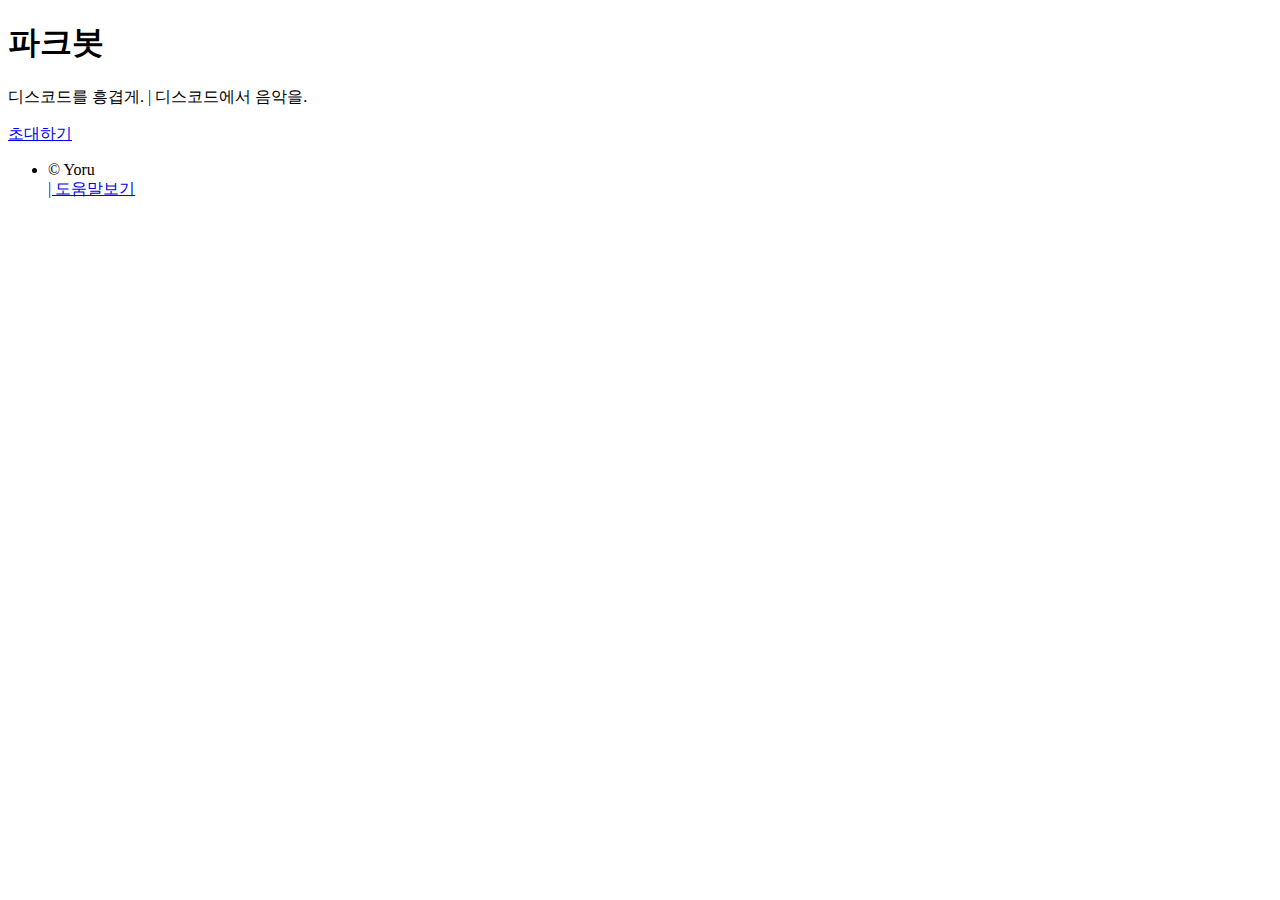
==== index.html @ 8ce3cc9d "favicon" ====
<!DOCTYPE HTML>
<!--
	Eventually by HTML5 UP
	html5up.net | @ajlkn
	Free for personal and commercial use under the CCA 3.0 license (html5up.net/license)
-->
<html>
	<head>
		<!-- Global site tag (gtag.js) - Google Analytics -->
		<script async src="https://www.googletagmanager.com/gtag/js?id=UA-162516820-3"></script>
		<script>
  			window.dataLayer = window.dataLayer || [];
  			function gtag(){dataLayer.push(arguments);}
  			gtag('js', new Date());

  			gtag('config', 'UA-162516820-3');
		</script>

		<title>파크봇</title>
		<meta name="description" content="디스코드를 흥겹게. 디스코드에서 음악을.">
		<meta charset="utf-8" />
		<meta name="viewport" content="width=device-width, initial-scale=1, user-scalable=no" />
		<link href="invite/perms/assets/img/favicon.png" rel="icon">
		<link rel="stylesheet" href="assets/css/main.css" />
	</head>
	<body class="is-preload">

		<!-- Header -->
			<header id="header">
				<h1>파크봇</h1>
				<p>디스코드를 흥겹게. | 디스코드에서 음악을.<br /></p>
			</header>

        <a href="https://parkbot.yoru.pe.kr/invite" class="button big wide smooth-scroll-middle">초대하기</a>

		<!-- Footer -->
			<footer id="footer">
				<ul class="copyright">
					<li>&copy; Yoru</li>
					<a href="https://parkbot.yoru.pe.kr/help"> | 도움말보기</a>
				</ul>
			</footer>

		<!-- Scripts -->
			<script src="assets/js/main.js"></script>

	</body>
</html>
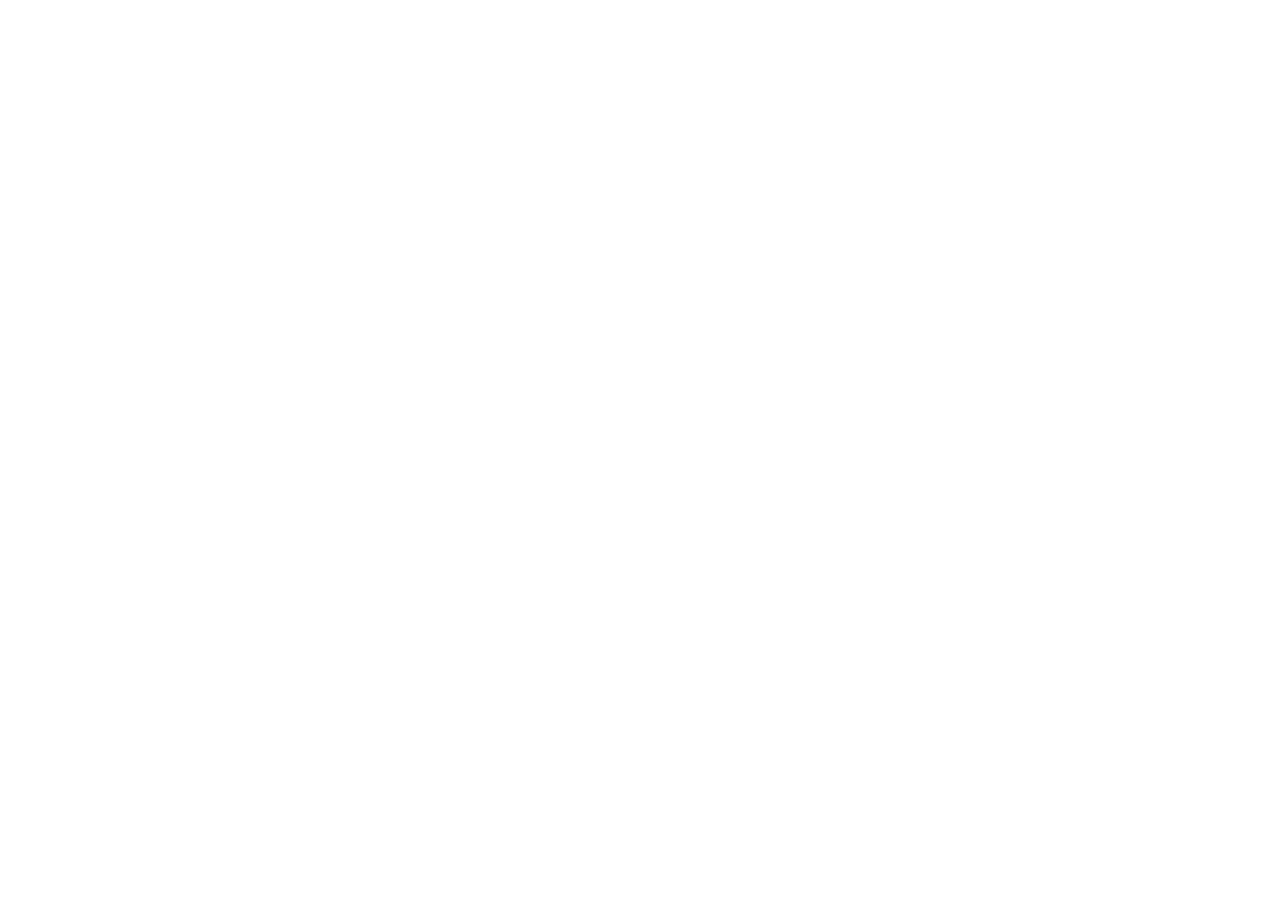
==== commit 00f6b8ad: "https" ====
--- a/index.html
+++ b/index.html
@@ -14,6 +14,11 @@
   			gtag('js', new Date());
 
   			gtag('config', 'UA-162516820-3');
+
+			if(window.location.protocol == "http:"){
+				console.log(1)
+				location.href = "https://parkbot.yoru.pe.kr"
+			}
 		</script>
 
 		<title>파크봇</title>
@@ -38,6 +43,7 @@
 				<ul class="copyright">
 					<li>&copy; Yoru</li>
 					<a href="https://parkbot.yoru.pe.kr/help"> | 도움말보기</a>
+					<a href="https://github.com/callistoteam/parkbot"> | 오픈소스</a>
 				</ul>
 			</footer>
 
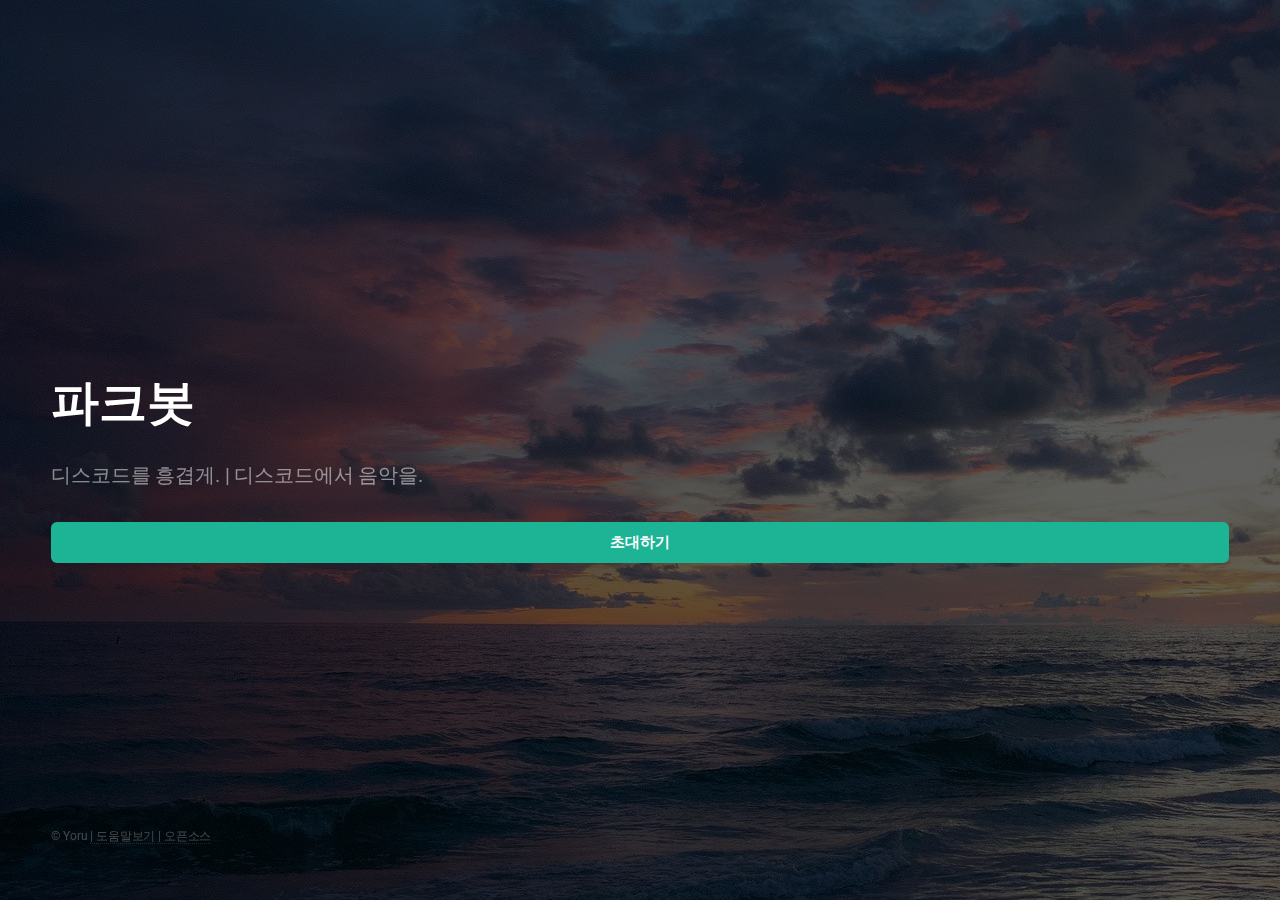
==== commit dbfa8ea9: "Update index.html" ====
--- a/index.html
+++ b/index.html
@@ -1,54 +1,56 @@
-<!DOCTYPE HTML>
-<!--
-	Eventually by HTML5 UP
-	html5up.net | @ajlkn
-	Free for personal and commercial use under the CCA 3.0 license (html5up.net/license)
--->
-<html>
-	<head>
-		<!-- Global site tag (gtag.js) - Google Analytics -->
-		<script async src="https://www.googletagmanager.com/gtag/js?id=UA-162516820-3"></script>
-		<script>
-  			window.dataLayer = window.dataLayer || [];
-  			function gtag(){dataLayer.push(arguments);}
-  			gtag('js', new Date());
-
-  			gtag('config', 'UA-162516820-3');
-
-			if(window.location.protocol == "http:"){
-				console.log(1)
-				location.href = "https://parkbot.yoru.pe.kr"
-			}
-		</script>
-
-		<title>파크봇</title>
-		<meta name="description" content="디스코드를 흥겹게. 디스코드에서 음악을.">
-		<meta charset="utf-8" />
-		<meta name="viewport" content="width=device-width, initial-scale=1, user-scalable=no" />
-		<link href="invite/perms/assets/img/favicon.png" rel="icon">
-		<link rel="stylesheet" href="assets/css/main.css" />
-	</head>
-	<body class="is-preload">
-
-		<!-- Header -->
-			<header id="header">
-				<h1>파크봇</h1>
-				<p>디스코드를 흥겹게. | 디스코드에서 음악을.<br /></p>
-			</header>
-
-        <a href="https://parkbot.yoru.pe.kr/invite" class="button big wide smooth-scroll-middle">초대하기</a>
-
-		<!-- Footer -->
-			<footer id="footer">
-				<ul class="copyright">
-					<li>&copy; Yoru</li>
-					<a href="https://parkbot.yoru.pe.kr/help"> | 도움말보기</a>
-					<a href="https://github.com/callistoteam/parkbot"> | 오픈소스</a>
-				</ul>
-			</footer>
-
-		<!-- Scripts -->
-			<script src="assets/js/main.js"></script>
-
-	</body>
-</html>+<!DOCTYPE HTML>
+<!--
+	Eventually by HTML5 UP
+	html5up.net | @ajlkn
+	Free for personal and commercial use under the CCA 3.0 license (html5up.net/license)
+-->
+<html>
+	<head>
+		<!-- Global site tag (gtag.js) - Google Analytics -->
+		<script async src="https://www.googletagmanager.com/gtag/js?id=UA-162516820-3"></script>
+		<script>
+			/*
+  			window.dataLayer = window.dataLayer || [];
+  			function gtag(){dataLayer.push(arguments);}
+  			gtag('js', new Date());
+
+  			gtag('config', 'UA-162516820-3');
+
+			if(window.location.protocol == "http:"){
+				console.log(1)
+				location.href = "https://parkbot.yoruroong.me"
+			}
+			*/
+		</script>
+
+		<title>파크봇</title>
+		<meta name="description" content="디스코드를 흥겹게. 디스코드에서 음악을.">
+		<meta charset="utf-8" />
+		<meta name="viewport" content="width=device-width, initial-scale=1, user-scalable=no" />
+		<link href="invite/perms/assets/img/favicon.png" rel="icon">
+		<link rel="stylesheet" href="assets/css/main.css" />
+	</head>
+	<body class="is-preload">
+
+		<!-- Header -->
+			<header id="header">
+				<h1>파크봇</h1>
+				<p>디스코드를 흥겹게. | 디스코드에서 음악을.<br /></p>
+			</header>
+
+        <a href="https://parkbot.yoruroong.me/invite" class="button big wide smooth-scroll-middle">초대하기</a>
+
+		<!-- Footer -->
+			<footer id="footer">
+				<ul class="copyright">
+					<li>&copy; Yoru</li>
+					<a href="https://parkbot.yoruroong.me/help"> | 도움말보기</a>
+					<a href="https://github.com/callistoteam/parkbot"> | 오픈소스</a>
+				</ul>
+			</footer>
+
+		<!-- Scripts -->
+			<script src="assets/js/main.js"></script>
+
+	</body>
+</html>
--- a/assets/css/main.css
+++ b/assets/css/main.css
@@ -0,0 +1,887 @@
+@import url(fontawesome-all.min.css);
+@import url("https://fonts.googleapis.com/css?family=Roboto:400,700");
+/*
+	Eventually by HTML5 UP
+	html5up.net | @ajlkn
+	Free for personal and commercial use under the CCA 3.0 license (html5up.net/license)
+*/
+html, body, div, span, applet, object,
+iframe, h1, h2, h3, h4, h5, h6, p, blockquote,
+pre, a, abbr, acronym, address, big, cite,
+code, del, dfn, em, img, ins, kbd, q, s, samp,
+small, strike, strong, sub, sup, tt, var, b,
+u, i, center, dl, dt, dd, ol, ul, li, fieldset,
+form, label, legend, table, caption, tbody,
+tfoot, thead, tr, th, td, article, aside,
+canvas, details, embed, figure, figcaption,
+footer, header, hgroup, menu, nav, output, ruby,
+section, summary, time, mark, audio, video {
+  margin: 0;
+  padding: 0;
+  border: 0;
+  font-size: 100%;
+  font: inherit;
+  vertical-align: baseline; }
+
+article, aside, details, figcaption, figure,
+footer, header, hgroup, menu, nav, section {
+  display: block; }
+
+body {
+  line-height: 1; }
+
+ol, ul {
+  list-style: none; }
+
+blockquote, q {
+  quotes: none; }
+  blockquote:before, blockquote:after, q:before, q:after {
+    content: '';
+    content: none; }
+
+table {
+  border-collapse: collapse;
+  border-spacing: 0; }
+
+body {
+  -webkit-text-size-adjust: none; }
+
+mark {
+  background-color: transparent;
+  color: inherit; }
+
+input::-moz-focus-inner {
+  border: 0;
+  padding: 0; }
+
+input, select, textarea {
+  -moz-appearance: none;
+  -webkit-appearance: none;
+  -ms-appearance: none;
+  appearance: none; }
+
+/* Basic */
+@-ms-viewport {
+  width: device-width; }
+
+body {
+  -ms-overflow-style: scrollbar; }
+
+@media screen and (max-width: 480px) {
+  html, body {
+    min-width: 320px; } }
+
+html {
+  box-sizing: border-box; }
+
+*, *:before, *:after {
+  box-sizing: inherit; }
+
+html, body {
+  height: 100%;
+  overflow-x: hidden;
+  width: 100%; }
+  @media screen and (max-height: 640px) {
+    html, body {
+      height: auto;
+      min-height: 100%; } }
+
+body {
+  display: -moz-flex;
+  display: -webkit-flex;
+  display: -ms-flex;
+  display: flex;
+  -moz-flex-direction: column;
+  -webkit-flex-direction: column;
+  -ms-flex-direction: column;
+  flex-direction: column;
+  -moz-justify-content: center;
+  -webkit-justify-content: center;
+  -ms-justify-content: center;
+  justify-content: center;
+  background-color: #000;
+  padding: 6em 4em 4em 4em; }
+  body.is-preload *, body.is-preload *:before, body.is-preload *:after {
+    -moz-animation: none !important;
+    -webkit-animation: none !important;
+    -ms-animation: none !important;
+    animation: none !important;
+    -moz-transition: none !important;
+    -webkit-transition: none !important;
+    -ms-transition: none !important;
+    transition: none !important; }
+  body > * {
+    position: relative;
+    z-index: 2; }
+  @media screen and (max-width: 1680px) {
+    body {
+      padding: 6em 3.5em 3.5em 3.5em; } }
+  @media screen and (max-width: 736px) {
+    body {
+      padding: 5em 2em 2em 2em; } }
+  @media screen and (max-width: 360px) {
+    body {
+      padding: 5em 1.25em 1.25em 1.25em; } }
+
+/* BG */
+#bg {
+  -moz-transition: opacity 2s ease-in-out;
+  -webkit-transition: opacity 2s ease-in-out;
+  -ms-transition: opacity 2s ease-in-out;
+  transition: opacity 2s ease-in-out;
+  height: 100%;
+  left: 0;
+  opacity: 0.375;
+  position: fixed;
+  top: 0;
+  width: 100%;
+  z-index: 1; }
+  #bg div {
+    -moz-transition: opacity 3s ease;
+    -webkit-transition: opacity 3s ease;
+    -ms-transition: opacity 3s ease;
+    transition: opacity 3s ease;
+    background-size: cover;
+    height: 100%;
+    left: 0;
+    opacity: 0;
+    position: absolute;
+    top: 0;
+    visibility: hidden;
+    width: 150%; }
+    #bg div.visible {
+      -moz-animation: bg 45s linear infinite;
+      -webkit-animation: bg 45s linear infinite;
+      -ms-animation: bg 45s linear infinite;
+      animation: bg 45s linear infinite;
+      opacity: 1;
+      visibility: visible;
+      z-index: 1; }
+      #bg div.visible.top {
+        z-index: 2; }
+      @media screen and (max-width: 1280px) {
+        #bg div.visible {
+          -moz-animation: bg 29.25s linear infinite;
+          -webkit-animation: bg 29.25s linear infinite;
+          -ms-animation: bg 29.25s linear infinite;
+          animation: bg 29.25s linear infinite; } }
+      @media screen and (max-width: 736px) {
+        #bg div.visible {
+          -moz-animation: bg 18s linear infinite;
+          -webkit-animation: bg 18s linear infinite;
+          -ms-animation: bg 18s linear infinite;
+          animation: bg 18s linear infinite; } }
+    #bg div:only-child {
+      -moz-animation-direction: alternate !important;
+      -webkit-animation-direction: alternate !important;
+      -ms-animation-direction: alternate !important;
+      animation-direction: alternate !important; }
+  body.is-preload #bg {
+    opacity: 0; }
+
+@-moz-keyframes bg {
+  0% {
+    -moz-transform: translateX(0);
+    -webkit-transform: translateX(0);
+    -ms-transform: translateX(0);
+    transform: translateX(0); }
+  100% {
+    -moz-transform: translateX(-25%);
+    -webkit-transform: translateX(-25%);
+    -ms-transform: translateX(-25%);
+    transform: translateX(-25%); } }
+
+@-webkit-keyframes bg {
+  0% {
+    -moz-transform: translateX(0);
+    -webkit-transform: translateX(0);
+    -ms-transform: translateX(0);
+    transform: translateX(0); }
+  100% {
+    -moz-transform: translateX(-25%);
+    -webkit-transform: translateX(-25%);
+    -ms-transform: translateX(-25%);
+    transform: translateX(-25%); } }
+
+@-ms-keyframes bg {
+  0% {
+    -moz-transform: translateX(0);
+    -webkit-transform: translateX(0);
+    -ms-transform: translateX(0);
+    transform: translateX(0); }
+  100% {
+    -moz-transform: translateX(-25%);
+    -webkit-transform: translateX(-25%);
+    -ms-transform: translateX(-25%);
+    transform: translateX(-25%); } }
+
+@keyframes bg {
+  0% {
+    -moz-transform: translateX(0);
+    -webkit-transform: translateX(0);
+    -ms-transform: translateX(0);
+    transform: translateX(0); }
+  100% {
+    -moz-transform: translateX(-25%);
+    -webkit-transform: translateX(-25%);
+    -ms-transform: translateX(-25%);
+    transform: translateX(-25%); } }
+
+/* Type */
+body, input, select, textarea {
+  color: rgba(255, 255, 255, 0.75);
+  font-family: "Roboto", sans-serif;
+  font-size: 16pt;
+  font-weight: 400;
+  letter-spacing: -0.01em;
+  line-height: 1.65em; }
+  @media screen and (max-width: 1680px) {
+    body, input, select, textarea {
+      font-size: 12pt; } }
+  @media screen and (max-width: 1280px) {
+    body, input, select, textarea {
+      font-size: 11pt; } }
+  @media screen and (max-width: 980px) {
+    body, input, select, textarea {
+      font-size: 12pt; } }
+  @media screen and (max-width: 736px) {
+    body, input, select, textarea {
+      font-size: 12pt; } }
+  @media screen and (max-width: 480px) {
+    body, input, select, textarea {
+      font-size: 12pt; } }
+
+a {
+  -moz-transition: border-bottom-color 0.2s ease, color 0.2s ease;
+  -webkit-transition: border-bottom-color 0.2s ease, color 0.2s ease;
+  -ms-transition: border-bottom-color 0.2s ease, color 0.2s ease;
+  transition: border-bottom-color 0.2s ease, color 0.2s ease;
+  border-bottom: dotted 1px rgba(255, 255, 255, 0.25);
+  color: #1cb495;
+  text-decoration: none; }
+  a:hover {
+    border-bottom-color: transparent;
+    color: #1cb495 !important;
+    text-decoration: none; }
+
+strong, b {
+  color: #fff;
+  font-weight: 700; }
+
+em, i {
+  font-style: italic; }
+
+p {
+  margin: 0 0 2em 0; }
+
+h1, h2, h3, h4, h5, h6 {
+  color: #fff;
+  font-weight: 700;
+  line-height: 1em;
+  margin: 0 0 1em 0; }
+  h1 a, h2 a, h3 a, h4 a, h5 a, h6 a {
+    color: inherit;
+    text-decoration: none; }
+
+h1 {
+  font-size: 2.5em;
+  line-height: 1.25em; }
+
+h2 {
+  font-size: 1.75em;
+  line-height: 1.5em; }
+
+h3 {
+  font-size: 1.35em;
+  line-height: 1.5em; }
+
+h4 {
+  font-size: 1.1em;
+  line-height: 1.5em; }
+
+h5 {
+  font-size: 0.9em;
+  line-height: 1.5em; }
+
+h6 {
+  font-size: 0.7em;
+  line-height: 1.5em; }
+
+sub {
+  font-size: 0.8em;
+  position: relative;
+  top: 0.5em; }
+
+sup {
+  font-size: 0.8em;
+  position: relative;
+  top: -0.5em; }
+
+blockquote {
+  border-left: solid 8px rgba(255, 255, 255, 0.35);
+  font-style: italic;
+  margin: 0 0 2em 0;
+  padding: 0.5em 0 0.5em 2em; }
+
+code {
+  background: rgba(255, 255, 255, 0.125);
+  border-radius: 6px;
+  border: solid 2px rgba(255, 255, 255, 0.35);
+  font-family: "Courier New", monospace;
+  font-size: 0.9em;
+  margin: 0 0.25em;
+  padding: 0.25em 0.65em; }
+
+pre {
+  -webkit-overflow-scrolling: touch;
+  font-family: "Courier New", monospace;
+  font-size: 0.9em;
+  margin: 0 0 2em 0; }
+  pre code {
+    display: block;
+    line-height: 1.75em;
+    padding: 1em 1.5em;
+    overflow-x: auto; }
+
+hr {
+  border: 0;
+  border-bottom: solid 2px rgba(255, 255, 255, 0.35);
+  margin: 2em 0; }
+  hr.major {
+    margin: 3em 0; }
+
+/* Section/Article */
+section.special, article.special {
+  text-align: center; }
+
+header p {
+  color: rgba(255, 255, 255, 0.5);
+  position: relative;
+  margin: 0 0 1.5em 0; }
+
+header h2 + p {
+  font-size: 1.25em;
+  margin-top: -1em;
+  line-height: 1.5em; }
+
+header h3 + p {
+  font-size: 1.1em;
+  margin-top: -0.8em;
+  line-height: 1.5em; }
+
+header h4 + p,
+header h5 + p,
+header h6 + p {
+  font-size: 0.9em;
+  margin-top: -0.6em;
+  line-height: 1.5em; }
+
+@media screen and (max-width: 980px) {
+  header br {
+    display: none; } }
+
+@media screen and (max-width: 736px) {
+  header br {
+    display: inline; } }
+
+@media screen and (max-width: 480px) {
+  header br {
+    display: none; } }
+
+/* Icon */
+.icon {
+  text-decoration: none;
+  border-bottom: none;
+  position: relative; }
+  .icon:before {
+    -moz-osx-font-smoothing: grayscale;
+    -webkit-font-smoothing: antialiased;
+    display: inline-block;
+    font-style: normal;
+    font-variant: normal;
+    text-rendering: auto;
+    line-height: 1;
+    text-transform: none !important;
+    font-family: 'Font Awesome 5 Free';
+    font-weight: 400; }
+  .icon > .label {
+    display: none; }
+  .icon:before {
+    line-height: inherit; }
+  .icon.solid:before {
+    font-weight: 900; }
+  .icon.brands:before {
+    font-family: 'Font Awesome 5 Brands'; }
+
+/* List */
+ol {
+  list-style: decimal;
+  margin: 0 0 2em 0;
+  padding-left: 1.25em; }
+  ol li {
+    padding-left: 0.25em; }
+
+ul {
+  list-style: disc;
+  margin: 0 0 2em 0;
+  padding-left: 1em; }
+  ul li {
+    padding-left: 0.5em; }
+
+/* Icons */
+ul.icons {
+  cursor: default;
+  list-style: none;
+  padding-left: 0; }
+  ul.icons li {
+    display: inline-block;
+    padding: 0 1em 0 0; }
+    ul.icons li:last-child {
+      padding-right: 0; }
+    ul.icons li .icon:before {
+      font-size: 1.25em; }
+    ul.icons li a {
+      color: inherit; }
+
+/* Form */
+form {
+  margin: 0 0 2em 0; }
+  form .message {
+    text-decoration: none;
+    -moz-transition: opacity 0.2s ease-in-out, -moz-transform 0.2s ease-in-out;
+    -webkit-transition: opacity 0.2s ease-in-out, -webkit-transform 0.2s ease-in-out;
+    -ms-transition: opacity 0.2s ease-in-out, -ms-transform 0.2s ease-in-out;
+    transition: opacity 0.2s ease-in-out, transform 0.2s ease-in-out;
+    -moz-transform: scale(1.05);
+    -webkit-transform: scale(1.05);
+    -ms-transform: scale(1.05);
+    transform: scale(1.05);
+    height: 2.75em;
+    line-height: 2.75em;
+    opacity: 0; }
+    form .message:before {
+      -moz-osx-font-smoothing: grayscale;
+      -webkit-font-smoothing: antialiased;
+      display: inline-block;
+      font-style: normal;
+      font-variant: normal;
+      text-rendering: auto;
+      line-height: 1;
+      text-transform: none !important;
+      font-family: 'Font Awesome 5 Free';
+      font-weight: 900; }
+    form .message:before {
+      margin-right: 0.5em; }
+    form .message.visible {
+      -moz-transform: scale(1);
+      -webkit-transform: scale(1);
+      -ms-transform: scale(1);
+      transform: scale(1);
+      opacity: 1; }
+    form .message.success {
+      color: #1cb495; }
+      form .message.success:before {
+        content: '\f00c'; }
+    form .message.failure {
+      color: #ff2361; }
+      form .message.failure:before {
+        content: '\f119'; }
+
+label {
+  color: #fff;
+  display: block;
+  font-size: 0.9em;
+  font-weight: 700;
+  margin: 0 0 1em 0; }
+
+@-moz-keyframes focus {
+  0% {
+    -moz-transform: scale(1);
+    -webkit-transform: scale(1);
+    -ms-transform: scale(1);
+    transform: scale(1); }
+  50% {
+    -moz-transform: scale(1.025);
+    -webkit-transform: scale(1.025);
+    -ms-transform: scale(1.025);
+    transform: scale(1.025); }
+  100% {
+    -moz-transform: scale(1);
+    -webkit-transform: scale(1);
+    -ms-transform: scale(1);
+    transform: scale(1); } }
+
+@-webkit-keyframes focus {
+  0% {
+    -moz-transform: scale(1);
+    -webkit-transform: scale(1);
+    -ms-transform: scale(1);
+    transform: scale(1); }
+  50% {
+    -moz-transform: scale(1.025);
+    -webkit-transform: scale(1.025);
+    -ms-transform: scale(1.025);
+    transform: scale(1.025); }
+  100% {
+    -moz-transform: scale(1);
+    -webkit-transform: scale(1);
+    -ms-transform: scale(1);
+    transform: scale(1); } }
+
+@-ms-keyframes focus {
+  0% {
+    -moz-transform: scale(1);
+    -webkit-transform: scale(1);
+    -ms-transform: scale(1);
+    transform: scale(1); }
+  50% {
+    -moz-transform: scale(1.025);
+    -webkit-transform: scale(1.025);
+    -ms-transform: scale(1.025);
+    transform: scale(1.025); }
+  100% {
+    -moz-transform: scale(1);
+    -webkit-transform: scale(1);
+    -ms-transform: scale(1);
+    transform: scale(1); } }
+
+@keyframes focus {
+  0% {
+    -moz-transform: scale(1);
+    -webkit-transform: scale(1);
+    -ms-transform: scale(1);
+    transform: scale(1); }
+  50% {
+    -moz-transform: scale(1.025);
+    -webkit-transform: scale(1.025);
+    -ms-transform: scale(1.025);
+    transform: scale(1.025); }
+  100% {
+    -moz-transform: scale(1);
+    -webkit-transform: scale(1);
+    -ms-transform: scale(1);
+    transform: scale(1); } }
+
+input[type="text"],
+input[type="password"],
+input[type="email"],
+select,
+textarea {
+  -moz-appearance: none;
+  -webkit-appearance: none;
+  -ms-appearance: none;
+  appearance: none;
+  -moz-transform: scale(1);
+  -webkit-transform: scale(1);
+  -ms-transform: scale(1);
+  transform: scale(1);
+  -moz-transition: border-color 0.2s ease, background-color 0.2s ease;
+  -webkit-transition: border-color 0.2s ease, background-color 0.2s ease;
+  -ms-transition: border-color 0.2s ease, background-color 0.2s ease;
+  transition: border-color 0.2s ease, background-color 0.2s ease;
+  background-color: transparent;
+  border-radius: 6px;
+  border: none;
+  border: solid 2px rgba(255, 255, 255, 0.35);
+  color: inherit;
+  display: block;
+  outline: 0;
+  padding: 0 1em;
+  text-decoration: none;
+  width: 100%; }
+  input[type="text"]:invalid,
+  input[type="password"]:invalid,
+  input[type="email"]:invalid,
+  select:invalid,
+  textarea:invalid {
+    box-shadow: none; }
+  input[type="text"]:focus,
+  input[type="password"]:focus,
+  input[type="email"]:focus,
+  select:focus,
+  textarea:focus {
+    -moz-animation: focus 0.1s;
+    -webkit-animation: focus 0.1s;
+    -ms-animation: focus 0.1s;
+    animation: focus 0.1s;
+    background-color: rgba(255, 255, 255, 0.125);
+    border-color: #1cb495; }
+
+select {
+  background-image: url("data:image/svg+xml;charset=utf8,%3Csvg xmlns='http://www.w3.org/2000/svg' width='40' height='40' preserveAspectRatio='none' viewBox='0 0 40 40'%3E%3Cpath d='M9.4,12.3l10.4,10.4l10.4-10.4c0.2-0.2,0.5-0.4,0.9-0.4c0.3,0,0.6,0.1,0.9,0.4l3.3,3.3c0.2,0.2,0.4,0.5,0.4,0.9 c0,0.4-0.1,0.6-0.4,0.9L20.7,31.9c-0.2,0.2-0.5,0.4-0.9,0.4c-0.3,0-0.6-0.1-0.9-0.4L4.3,17.3c-0.2-0.2-0.4-0.5-0.4-0.9 c0-0.4,0.1-0.6,0.4-0.9l3.3-3.3c0.2-0.2,0.5-0.4,0.9-0.4S9.1,12.1,9.4,12.3z' fill='rgba(255, 255, 255, 0.35)' /%3E%3C/svg%3E");
+  background-size: 1.25rem;
+  background-repeat: no-repeat;
+  background-position: calc(100% - 1rem) center;
+  height: 2.75em;
+  padding-right: 2.75em;
+  text-overflow: ellipsis; }
+  select option {
+    color: #fff;
+    background: #000; }
+  select:focus::-ms-value {
+    background-color: transparent; }
+  select::-ms-expand {
+    display: none; }
+
+input[type="text"],
+input[type="password"],
+input[type="email"],
+select {
+  height: 2.75em; }
+
+textarea {
+  padding: 0.75em 1em; }
+
+input[type="checkbox"],
+input[type="radio"] {
+  -moz-appearance: none;
+  -webkit-appearance: none;
+  -ms-appearance: none;
+  appearance: none;
+  display: block;
+  float: left;
+  margin-right: -2em;
+  opacity: 0;
+  width: 1em;
+  z-index: -1; }
+  input[type="checkbox"] + label,
+  input[type="radio"] + label {
+    text-decoration: none;
+    color: rgba(255, 255, 255, 0.75);
+    cursor: pointer;
+    display: inline-block;
+    font-size: 1em;
+    font-weight: 400;
+    padding-left: 2.4em;
+    padding-right: 0.75em;
+    position: relative; }
+    input[type="checkbox"] + label:before,
+    input[type="radio"] + label:before {
+      -moz-osx-font-smoothing: grayscale;
+      -webkit-font-smoothing: antialiased;
+      display: inline-block;
+      font-style: normal;
+      font-variant: normal;
+      text-rendering: auto;
+      line-height: 1;
+      text-transform: none !important;
+      font-family: 'Font Awesome 5 Free';
+      font-weight: 900; }
+    input[type="checkbox"] + label:before,
+    input[type="radio"] + label:before {
+      background: rgba(255, 255, 255, 0.125);
+      border-radius: 6px;
+      border: solid 2px rgba(255, 255, 255, 0.35);
+      content: '';
+      display: inline-block;
+      font-size: 0.8em;
+      height: 1.65em;
+      left: 0;
+      line-height: 1.65em;
+      position: absolute;
+      text-align: center;
+      top: 0;
+      width: 1.65em; }
+  input[type="checkbox"]:checked + label:before,
+  input[type="radio"]:checked + label:before {
+    background: #1cb495;
+    border-color: #1cb495;
+    color: #ffffff;
+    content: '\f00c'; }
+  input[type="checkbox"]:focus + label:before,
+  input[type="radio"]:focus + label:before {
+    border-color: #1cb495;
+    box-shadow: 0 0 0 2px #1cb495; }
+
+input[type="checkbox"] + label:before {
+  border-radius: 6px; }
+
+input[type="radio"] + label:before {
+  border-radius: 100%; }
+
+::-webkit-input-placeholder {
+  color: rgba(255, 255, 255, 0.5) !important;
+  opacity: 1.0; }
+
+:-moz-placeholder {
+  color: rgba(255, 255, 255, 0.5) !important;
+  opacity: 1.0; }
+
+::-moz-placeholder {
+  color: rgba(255, 255, 255, 0.5) !important;
+  opacity: 1.0; }
+
+:-ms-input-placeholder {
+  color: rgba(255, 255, 255, 0.5) !important;
+  opacity: 1.0; }
+
+.formerize-placeholder {
+  color: rgba(255, 255, 255, 0.5) !important;
+  opacity: 1.0; }
+
+/* Button */
+input[type="submit"],
+input[type="reset"],
+input[type="button"],
+button,
+.button {
+  -moz-appearance: none;
+  -webkit-appearance: none;
+  -ms-appearance: none;
+  appearance: none;
+  -moz-transition: background-color 0.2s ease-in-out, color 0.2s ease-in-out, opacity 0.2s ease-in-out;
+  -webkit-transition: background-color 0.2s ease-in-out, color 0.2s ease-in-out, opacity 0.2s ease-in-out;
+  -ms-transition: background-color 0.2s ease-in-out, color 0.2s ease-in-out, opacity 0.2s ease-in-out;
+  transition: background-color 0.2s ease-in-out, color 0.2s ease-in-out, opacity 0.2s ease-in-out;
+  background-color: #1cb495;
+  border-radius: 6px;
+  border: 0;
+  color: #ffffff !important;
+  cursor: pointer;
+  display: inline-block;
+  font-weight: 700;
+  height: 2.75em;
+  line-height: 2.75em;
+  padding: 0 1.125em;
+  text-align: center;
+  text-decoration: none;
+  white-space: nowrap; }
+  input[type="submit"]:hover,
+  input[type="reset"]:hover,
+  input[type="button"]:hover,
+  button:hover,
+  .button:hover {
+    background-color: #1fcaa7; }
+  input[type="submit"]:active,
+  input[type="reset"]:active,
+  input[type="button"]:active,
+  button:active,
+  .button:active {
+    background-color: #199e83; }
+  input[type="submit"].disabled, input[type="submit"]:disabled,
+  input[type="reset"].disabled,
+  input[type="reset"]:disabled,
+  input[type="button"].disabled,
+  input[type="button"]:disabled,
+  button.disabled,
+  button:disabled,
+  .button.disabled,
+  .button:disabled {
+    opacity: 0.5; }
+  @media screen and (max-width: 480px) {
+    input[type="submit"],
+    input[type="reset"],
+    input[type="button"],
+    button,
+    .button {
+      padding: 0; } }
+
+/* Header */
+#header h1 {
+  font-size: 3.25em;
+  margin: 0 0 0.55em 0; }
+
+#header p {
+  font-size: 1.35em;
+  line-height: 1.65em; }
+
+#header a {
+  color: inherit; }
+
+@media screen and (max-width: 736px) {
+  #header h1 {
+    font-size: 2em; }
+  #header p {
+    font-size: 1em; } }
+
+@media screen and (max-width: 480px) {
+  #header {
+    margin: 0 0 1em 0; } }
+
+/* Signup Form */
+#signup-form {
+  display: -moz-flex;
+  display: -webkit-flex;
+  display: -ms-flex;
+  display: flex;
+  position: relative; }
+  #signup-form input[type="text"],
+  #signup-form input[type="password"],
+  #signup-form input[type="email"] {
+    width: 18em; }
+  #signup-form > * {
+    margin: 0 0 0 1em; }
+  #signup-form > :first-child {
+    margin: 0 0 0 0; }
+  @media screen and (max-width: 480px) {
+    #signup-form {
+      -moz-flex-direction: column;
+      -webkit-flex-direction: column;
+      -ms-flex-direction: column;
+      flex-direction: column; }
+      #signup-form input[type="type"],
+      #signup-form input[type="password"],
+      #signup-form input[type="email"] {
+        width: 100%; }
+      #signup-form > * {
+        margin: 1.25em 0 0 0; }
+      #signup-form .message {
+        bottom: -1.5em;
+        font-size: 0.9em;
+        height: 1em;
+        left: 0;
+        line-height: inherit;
+        margin-top: 0;
+        position: absolute; } }
+
+/* Footer */
+#footer {
+  -moz-transition: opacity 0.5s ease-in-out;
+  -webkit-transition: opacity 0.5s ease-in-out;
+  -ms-transition: opacity 0.5s ease-in-out;
+  transition: opacity 0.5s ease-in-out;
+  bottom: 4em;
+  color: rgba(255, 255, 255, 0.5);
+  left: 4em;
+  opacity: 0.5;
+  position: absolute; }
+  #footer .icons {
+    margin: 0 0 0.5em 0; }
+  #footer .copyright {
+    font-size: 0.8em;
+    list-style: none;
+    padding: 0; }
+    #footer .copyright li {
+      border-left: solid 1px rgba(255, 255, 255, 0.25);
+      display: inline-block;
+      line-height: 1em;
+      margin: 0 0 0 0.75em;
+      padding: 0 0 0 0.75em; }
+      #footer .copyright li:first-child {
+        border-left: 0;
+        margin-left: 0;
+        padding-left: 0; }
+    #footer .copyright a {
+      color: inherit; }
+  #footer:hover {
+    opacity: 1; }
+  #footer > :last-child {
+    margin-bottom: 0; }
+  @media screen and (max-width: 1680px) {
+    #footer {
+      bottom: 3.5em;
+      left: 3.5em; } }
+  @media screen and (max-width: 736px) {
+    #footer {
+      bottom: 2em;
+      left: 2em; } }
+  @media screen and (max-width: 360px) {
+    #footer {
+      bottom: 1.25em;
+      left: 1.25em; } }
+  @media screen and (max-height: 640px) {
+    #footer {
+      bottom: auto;
+      left: auto;
+      margin: 1em 0 0 0;
+      position: relative; } }
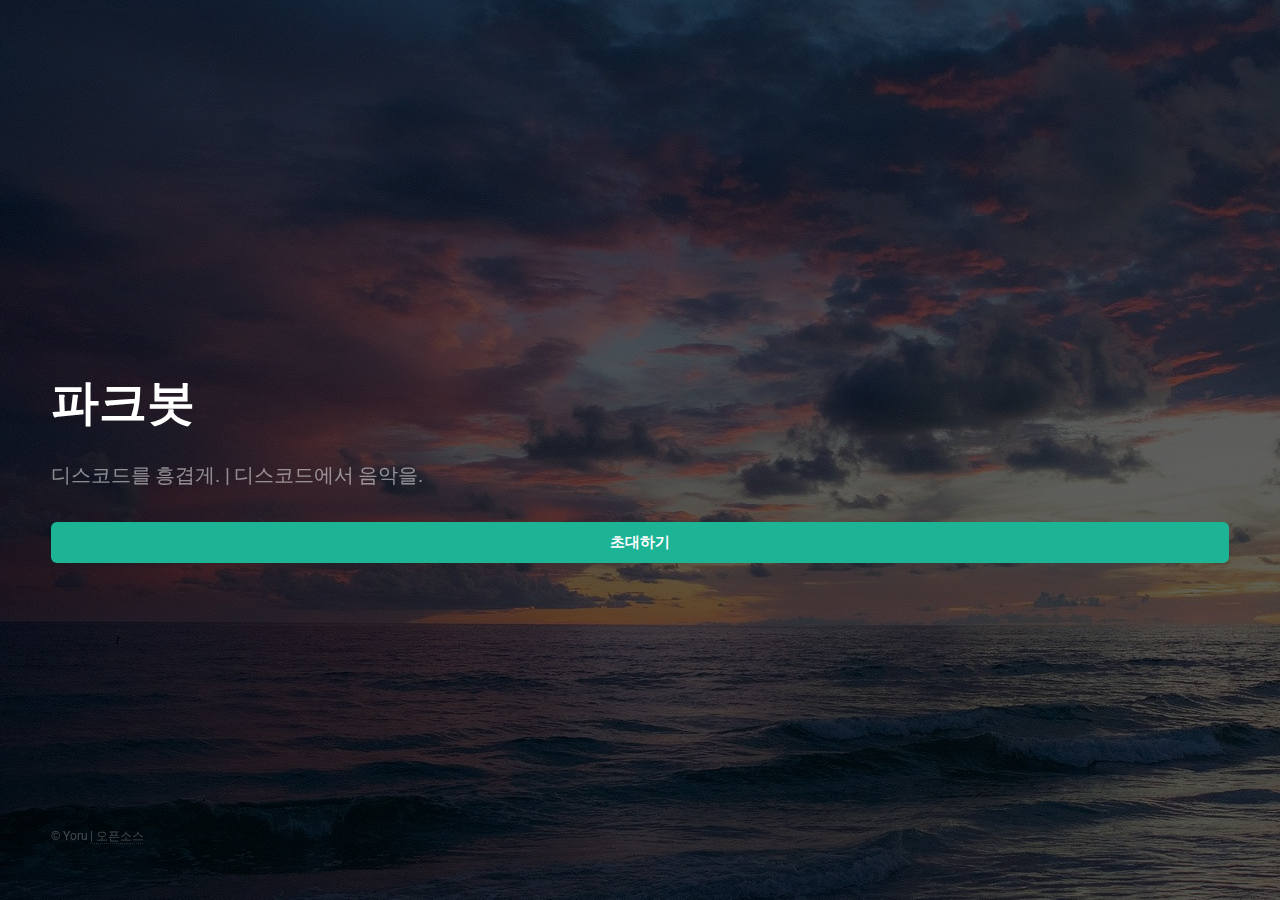
==== commit 157f8536: "Update index.html" ====
--- a/index.html
+++ b/index.html
@@ -38,14 +38,13 @@
 				<p>디스코드를 흥겹게. | 디스코드에서 음악을.<br /></p>
 			</header>
 
-        <a href="https://parkbot.yoruroong.me/invite" class="button big wide smooth-scroll-middle">초대하기</a>
+        <a href="/invite" class="button big wide smooth-scroll-middle">초대하기</a>
 
 		<!-- Footer -->
 			<footer id="footer">
 				<ul class="copyright">
 					<li>&copy; Yoru</li>
-					<a href="https://parkbot.yoruroong.me/help"> | 도움말보기</a>
-					<a href="https://github.com/callistoteam/parkbot"> | 오픈소스</a>
+					<a href="https://github.com/callistoteam/parkbot-old"> | 오픈소스</a>
 				</ul>
 			</footer>
 
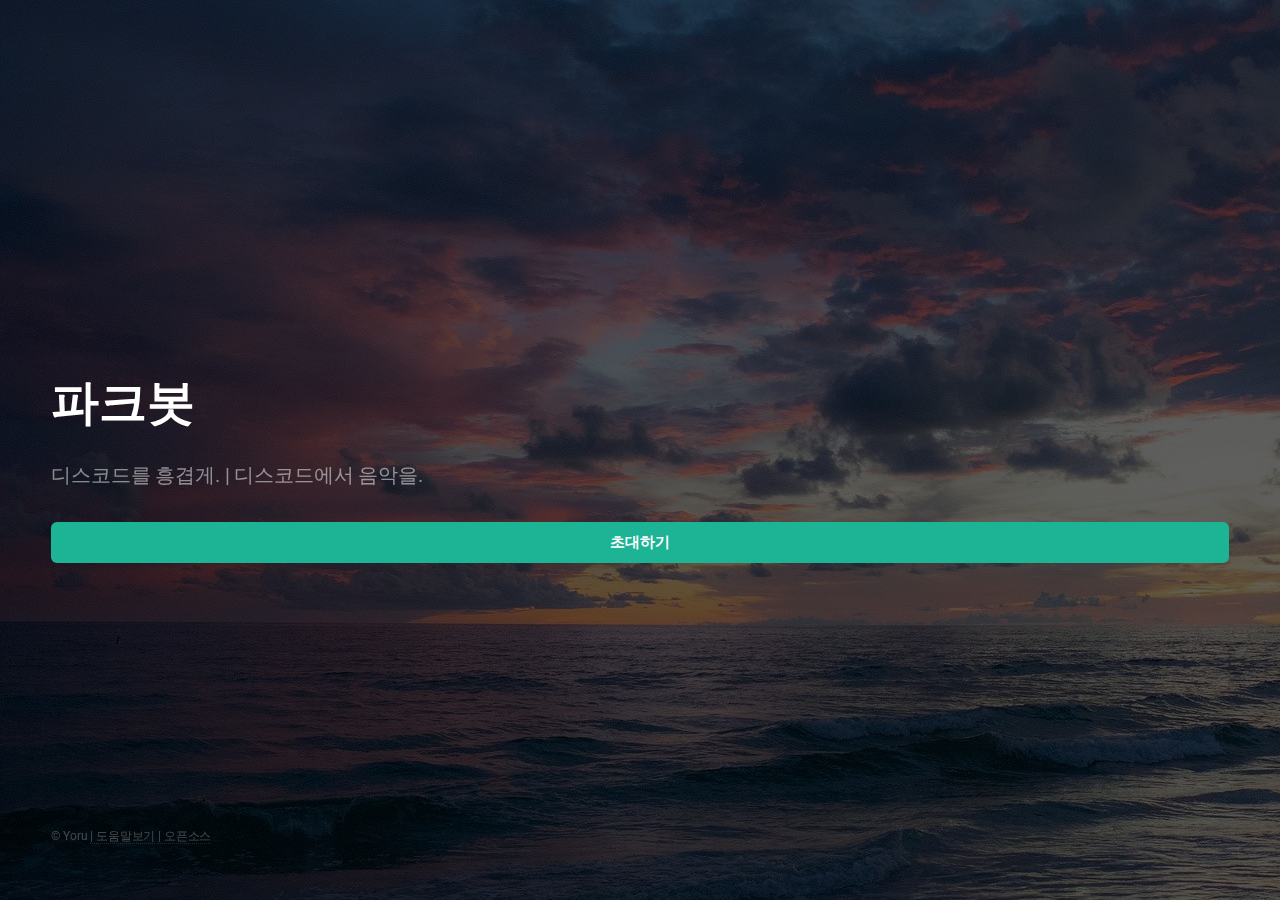
==== commit 0d58793f: "Update index.html" ====
--- a/index.html
+++ b/index.html
@@ -1,55 +1,55 @@
-<!DOCTYPE HTML>
-<!--
-	Eventually by HTML5 UP
-	html5up.net | @ajlkn
-	Free for personal and commercial use under the CCA 3.0 license (html5up.net/license)
--->
-<html>
-	<head>
-		<!-- Global site tag (gtag.js) - Google Analytics -->
-		<script async src="https://www.googletagmanager.com/gtag/js?id=UA-162516820-3"></script>
-		<script>
-			/*
-  			window.dataLayer = window.dataLayer || [];
-  			function gtag(){dataLayer.push(arguments);}
-  			gtag('js', new Date());
-
-  			gtag('config', 'UA-162516820-3');
-
-			if(window.location.protocol == "http:"){
-				console.log(1)
-				location.href = "https://parkbot.yoruroong.me"
-			}
-			*/
-		</script>
-
-		<title>파크봇</title>
-		<meta name="description" content="디스코드를 흥겹게. 디스코드에서 음악을.">
-		<meta charset="utf-8" />
-		<meta name="viewport" content="width=device-width, initial-scale=1, user-scalable=no" />
-		<link href="invite/perms/assets/img/favicon.png" rel="icon">
-		<link rel="stylesheet" href="assets/css/main.css" />
-	</head>
-	<body class="is-preload">
-
-		<!-- Header -->
-			<header id="header">
-				<h1>파크봇</h1>
-				<p>디스코드를 흥겹게. | 디스코드에서 음악을.<br /></p>
-			</header>
-
-        <a href="/invite" class="button big wide smooth-scroll-middle">초대하기</a>
-
-		<!-- Footer -->
-			<footer id="footer">
-				<ul class="copyright">
-					<li>&copy; Yoru</li>
-					<a href="https://github.com/callistoteam/parkbot-old"> | 오픈소스</a>
-				</ul>
-			</footer>
-
-		<!-- Scripts -->
-			<script src="assets/js/main.js"></script>
-
-	</body>
-</html>
+<!DOCTYPE HTML>
+<!--
+	Eventually by HTML5 UP
+	html5up.net | @ajlkn
+	Free for personal and commercial use under the CCA 3.0 license (html5up.net/license)
+-->
+<html>
+	<head>
+		<!-- Global site tag (gtag.js) - Google Analytics -->
+		<script async src="https://www.googletagmanager.com/gtag/js?id=UA-162516820-3"></script>
+		<script>
+			/*
+  			window.dataLayer = window.dataLayer || [];
+  			function gtag(){dataLayer.push(arguments);}
+  			gtag('js', new Date());
+
+  			gtag('config', 'UA-162516820-3');
+
+			if(window.location.protocol == "http:"){
+				console.log(1)
+				location.href = "https://parkbot.yoruroong.me"
+			} */
+		</script>
+
+		<title>파크봇</title>
+		<meta name="description" content="디스코드를 흥겹게. 디스코드에서 음악을.">
+		<meta charset="utf-8" />
+		<meta name="viewport" content="width=device-width, initial-scale=1, user-scalable=no" />
+		<link href="invite/perms/assets/img/favicon.png" rel="icon">
+		<link rel="stylesheet" href="assets/css/main.css" />
+	</head>
+	<body class="is-preload">
+
+		<!-- Header -->
+			<header id="header">
+				<h1>파크봇</h1>
+				<p>디스코드를 흥겹게. | 디스코드에서 음악을.<br /></p>
+			</header>
+
+        <a href="https://parkbot.yoruroong.me/invite" class="button big wide smooth-scroll-middle">초대하기</a>
+
+		<!-- Footer -->
+			<footer id="footer">
+				<ul class="copyright">
+					<li>&copy; Yoru</li>
+					<a href="https://parkbot.yoruroong.me/help"> | 도움말보기</a>
+					<a href="https://github.com/callistoteam/parkbot"> | 오픈소스</a>
+				</ul>
+			</footer>
+
+		<!-- Scripts -->
+			<script src="assets/js/main.js"></script>
+
+	</body>
+</html>
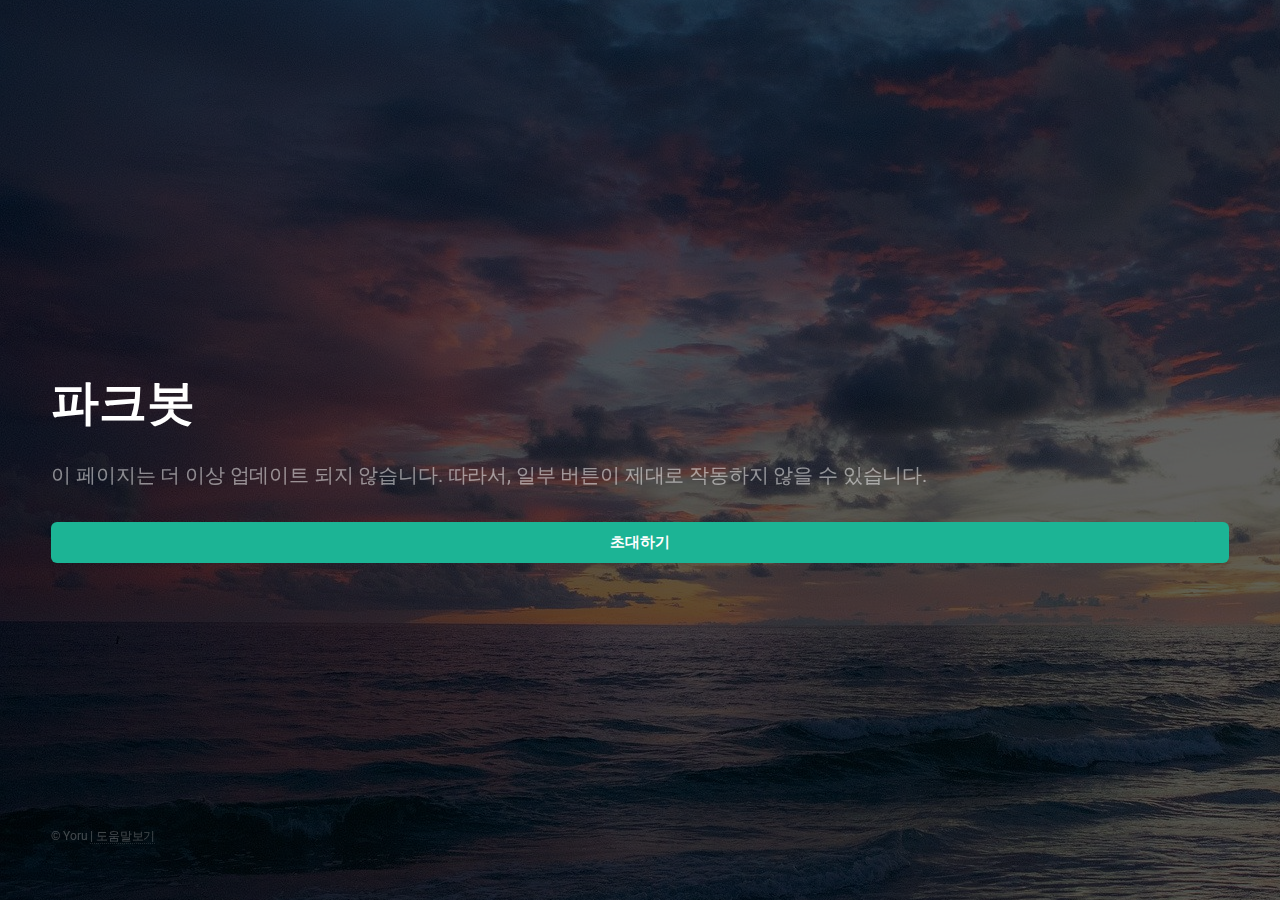
==== commit 26d0e5b4: "Update index.html" ====
--- a/index.html
+++ b/index.html
@@ -34,17 +34,16 @@
 		<!-- Header -->
 			<header id="header">
 				<h1>파크봇</h1>
-				<p>디스코드를 흥겹게. | 디스코드에서 음악을.<br /></p>
+				<p>이 페이지는 더 이상 업데이트 되지 않습니다. 따라서, 일부 버튼이 제대로 작동하지 않을 수 있습니다.<br /></p>
 			</header>
 
-        <a href="https://parkbot.yoruroong.me/invite" class="button big wide smooth-scroll-middle">초대하기</a>
+        <a href="/invite" class="button big wide smooth-scroll-middle">초대하기</a>
 
 		<!-- Footer -->
 			<footer id="footer">
 				<ul class="copyright">
 					<li>&copy; Yoru</li>
 					<a href="https://parkbot.yoruroong.me/help"> | 도움말보기</a>
-					<a href="https://github.com/callistoteam/parkbot"> | 오픈소스</a>
 				</ul>
 			</footer>
 
